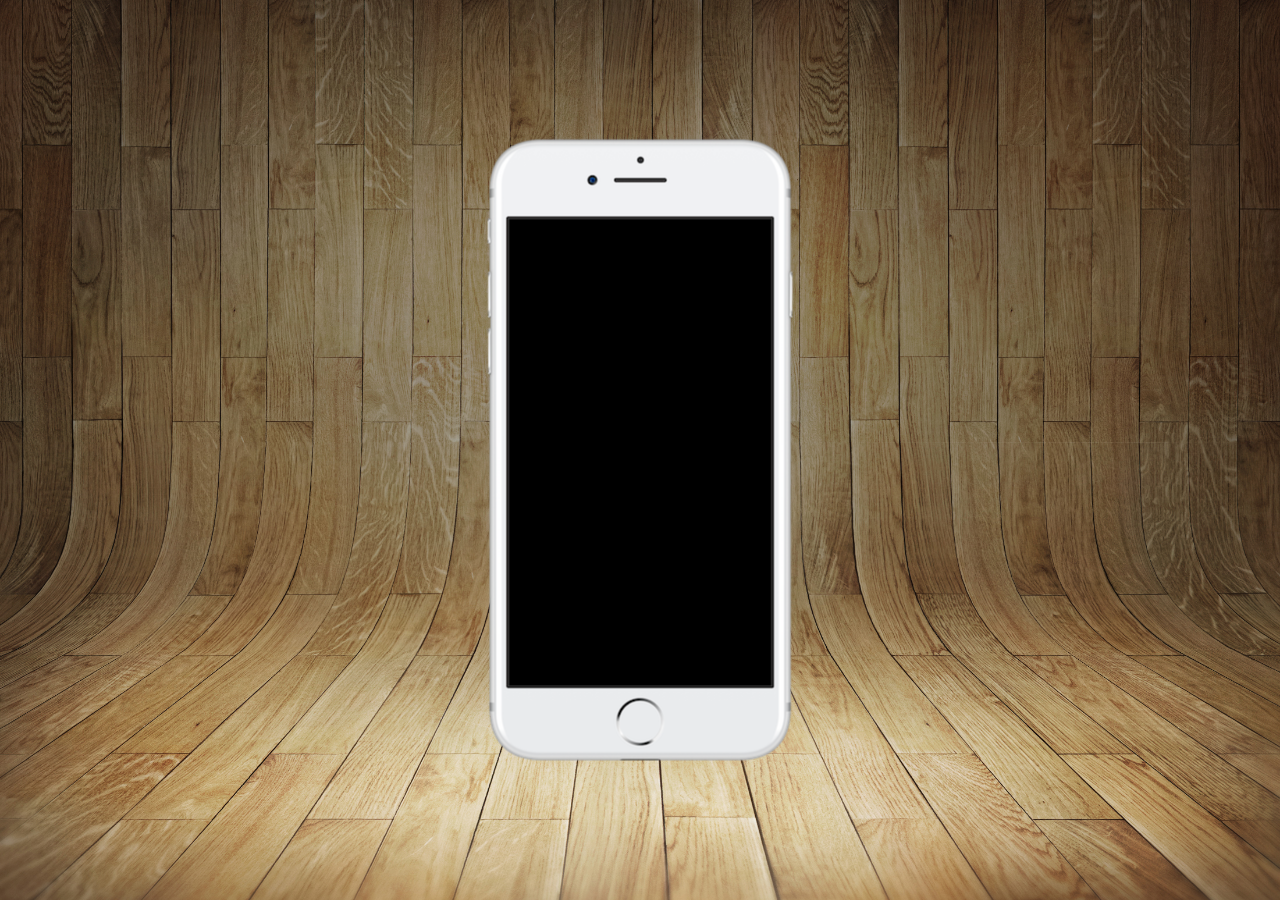
==== index.html @ e00fbc83 "inserido imagem de fundo e do iphone" ====
<!DOCTYPE html>
<html lang="pt-br">
<head>
    <meta charset="UTF-8">
    <meta http-equiv="X-UA-Compatible" content="IE=edge">
    <meta name="viewport" content="width=device-width, initial-scale=1.0">
    <link rel="shortcut icon" href="favicon.ico" type="image/x-icon">
    <link rel="stylesheet" href="estilos/style.css">
    <title>Projeto Redes Sociais</title>
</head>
<body>
    <main>
        <section id="telefone">

        </section>
        <section id="redes-sociais">
    
        </section>
    </main>
    
</body>
</html>
---- estilos/style.css ----
@charset "UTF-8";

* {
    margin: 0px;
    padding: 0px;
    font-family: Arial, Helvetica, sans-serif;
}

html, body {
    height: 100vh;
    width: 100vw;
    background-color: black;
}

body {
    background: url('../imagens/fundo-madeira.jpg') no-repeat top center;
    background-size: cover; /*cobrir a tela inteira*/
    background-attachment: fixed; /*para não haver rolagem*/
}

main {
    position: relative;
    height: 100vh;
}

section#telefone {
    position: absolute; /*sobrepor ao elemento pai*/
    top: 50%; left: 50%; /*mover a partir da quina superior esquerda*/
    transform: translate(-50%, -50%); /* alterar o ponto de referencia do elemento*/ 
    height: 627px;
    width: 311px;
    background: url('../imagens/frame-iphone.png') no-repeat;
}
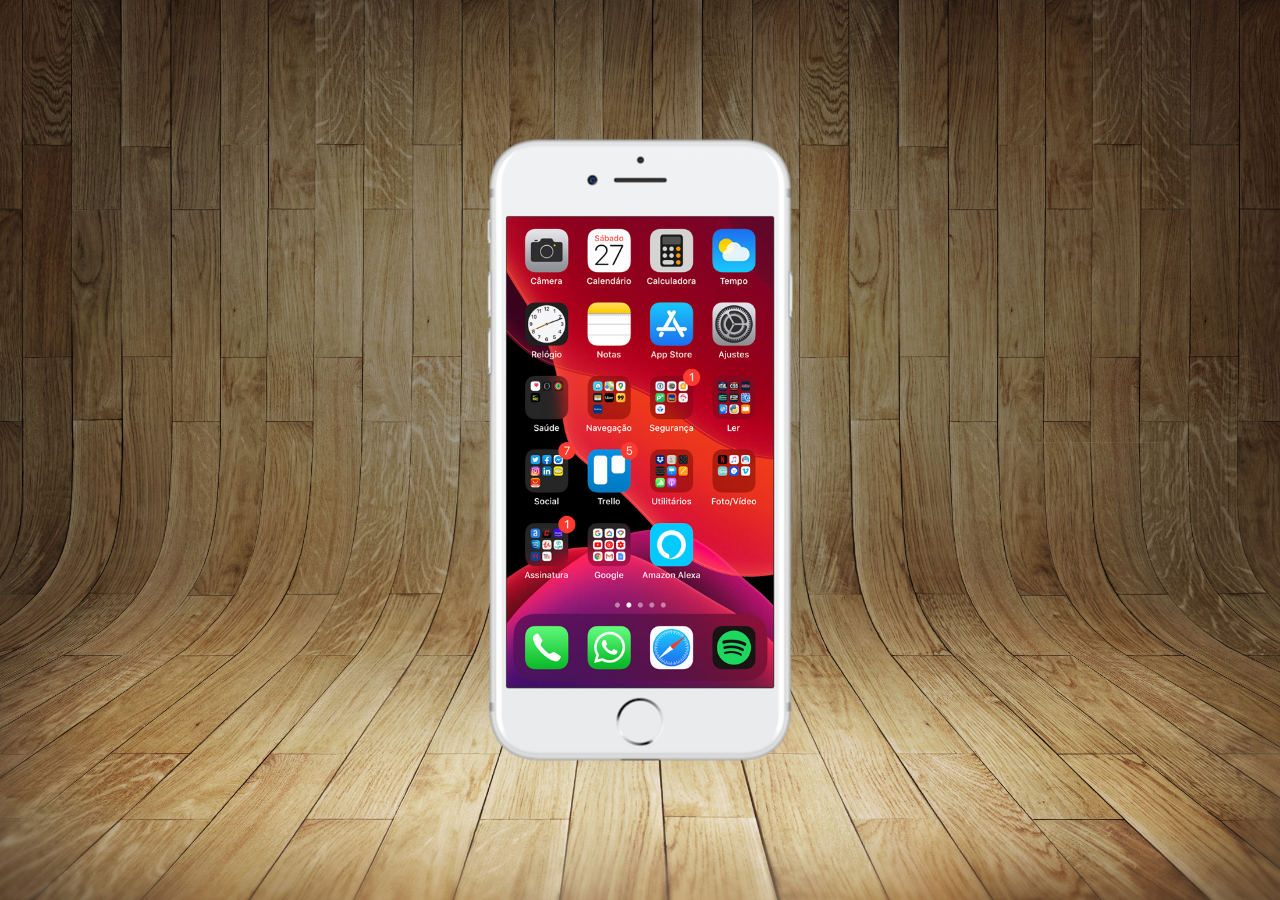
==== commit 0e381d28: "tela home criada" ====
--- a/index.html
+++ b/index.html
@@ -11,7 +11,7 @@
 <body>
     <main>
         <section id="telefone">
-
+            <iframe src="home.html" name="tela" id="tela" frameborder="0"></iframe>
         </section>
         <section id="redes-sociais">
     
--- a/estilos/style.css
+++ b/estilos/style.css
@@ -30,4 +30,12 @@
     height: 627px;
     width: 311px;
     background: url('../imagens/frame-iphone.png') no-repeat;
+}
+
+iframe#tela {
+    position: relative;
+    top: 80px;
+    left: 22px;
+    width: 267px;
+    height: 471px;
 }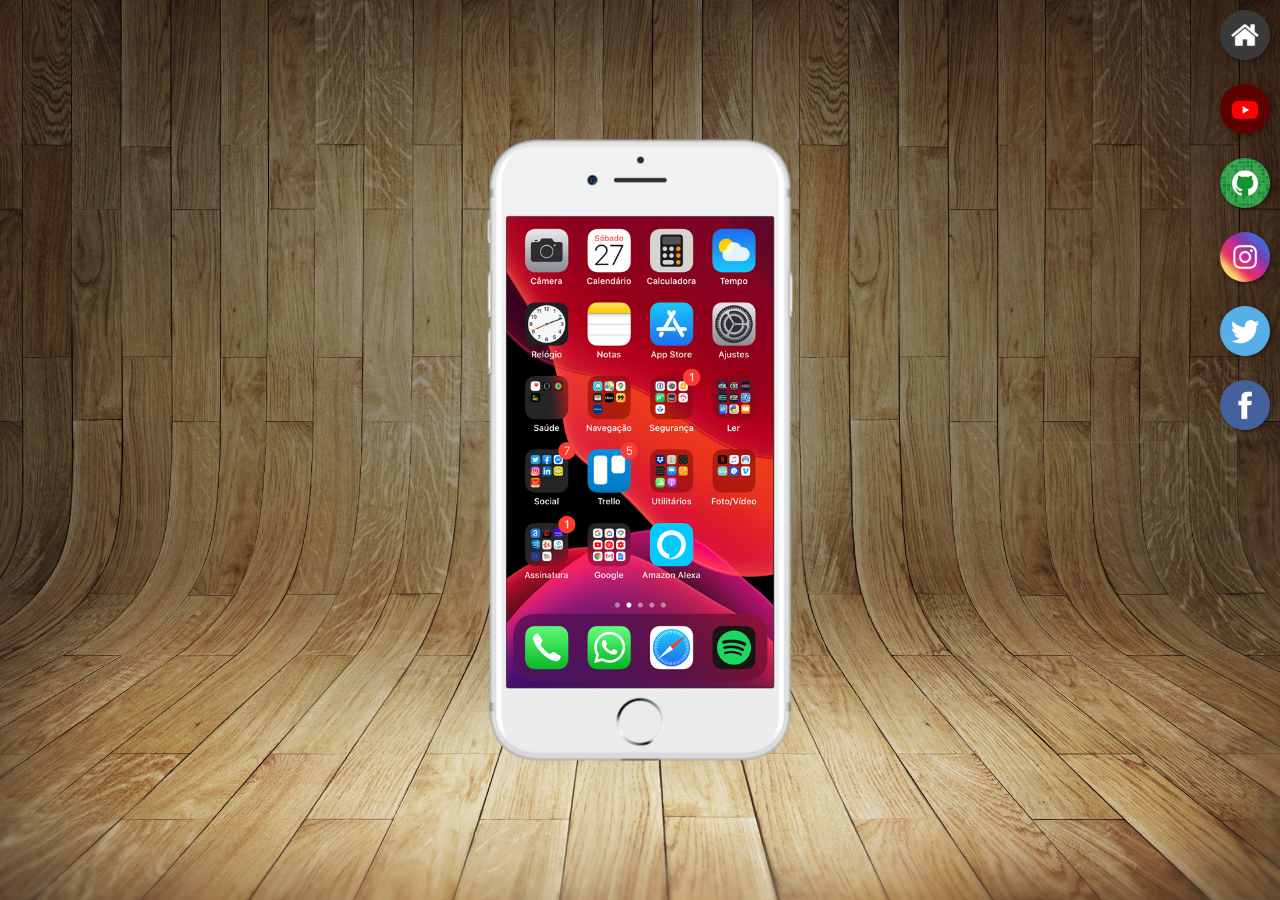
==== commit 9d874e75: "criado botões para redes sociais" ====
--- a/index.html
+++ b/index.html
@@ -11,10 +11,17 @@
 <body>
     <main>
         <section id="telefone">
-            <iframe src="home.html" name="tela" id="tela" frameborder="0"></iframe>
+            <iframe src="home.html" name="tela" id="tela" frameborder="0">
+                Seu navegador não é compatível com isso
+            </iframe>
         </section>
         <section id="redes-sociais">
-    
+            <a href="#" target="tela"><img src="imagens/logo-home.jpg" alt="Home"></a><br>
+            <a href="#" target="tela"><img src="imagens/logo-youtube.jpg" alt="YouTube"></a><br>
+            <a href="#" target="tela"><img src="imagens/logo-github.jpg" alt="GitHub"></a><br>
+            <a href="#" target="tela"><img src="imagens/logo-instagram.jpg" alt="Instagram"></a><br>
+            <a href="#" target="tela"><img src="imagens/logo-twitter.jpg" alt="Twitter"></a><br>
+            <a href="#" target="tela"><img src="imagens/logo-facebook.jpg" alt="Facebook"></a>
         </section>
     </main>
     
--- a/estilos/style.css
+++ b/estilos/style.css
@@ -38,4 +38,23 @@
     left: 22px;
     width: 267px;
     height: 471px;
+}
+
+section#redes-sociais {
+    text-align: right;
+}
+
+section#redes-sociais img {
+    width: 50px;
+    margin: 10px;
+    border-radius: 50%;
+    box-shadow: 2px 2px 5px rgba(0, 0, 0, 0.39);
+    box-sizing: border-box; /*para a borda fazer parte da caixa*/
+}
+
+section#redes-sociais img:hover {
+    border: 2px solid rgba(255, 255, 255, 0.555);
+    transform: translate(-3px,-3px);
+    box-shadow: 5px 5px 8px rgba(0, 0, 0, 0.60);
+    transition: transform .3s, border .5s;
 }